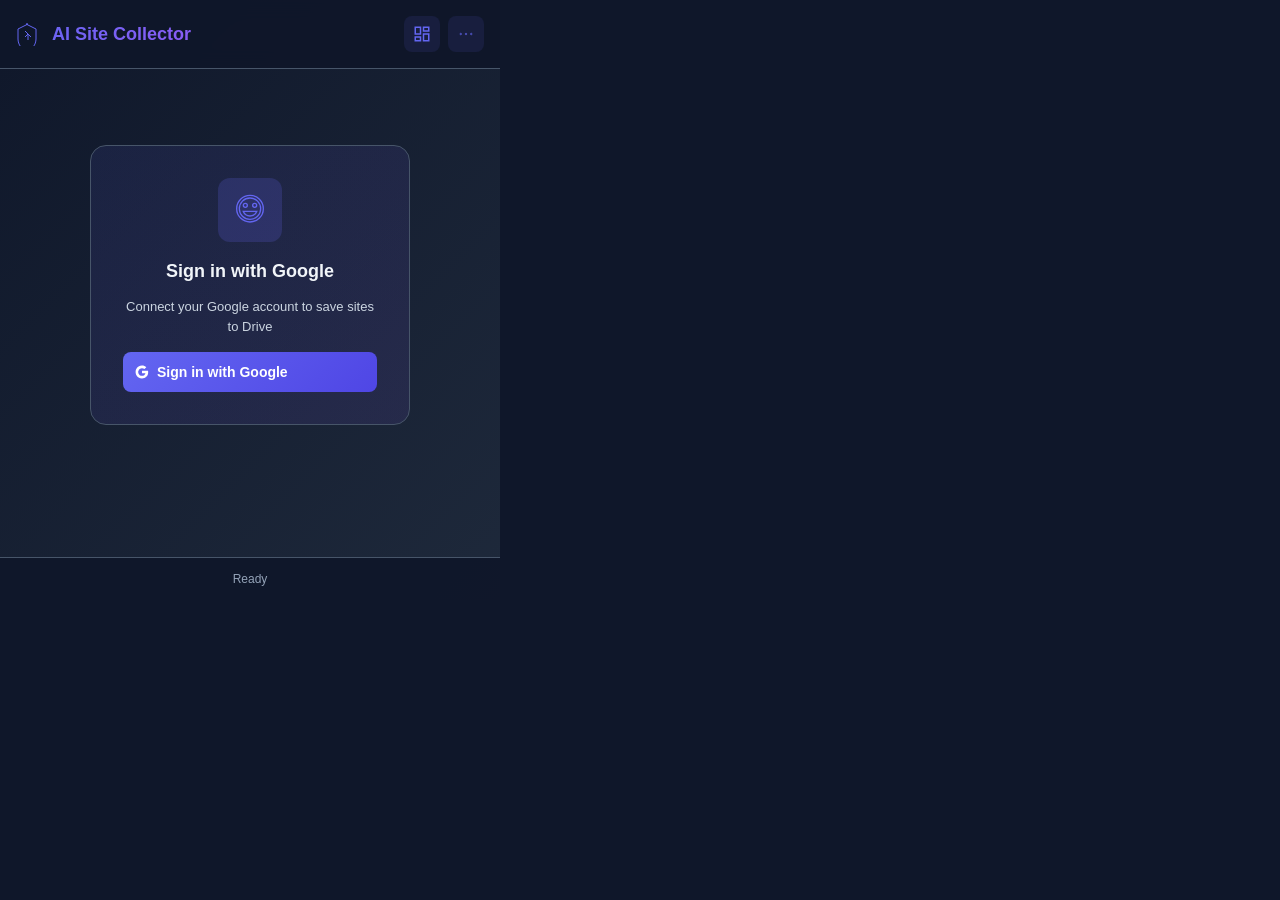
==== popup/index.html @ fe2fd327 "Fix: Hidden sync status badge when signed out, and added dynamic rotating cycle sync buttons next to" ====
<!DOCTYPE html>
<html lang="en">
<head>
    <meta charset="UTF-8">
    <meta name="viewport" content="width=device-width, initial-scale=1.0">
    <title>AI Site Collector</title>
    <link rel="stylesheet" href="styles.css">
</head>
<body>
    <div class="container">
        <!-- Header -->
        <header class="header">
            <div class="header-content">
                <h1 class="title">
                    <svg class="icon-logo" viewBox="0 0 24 24" fill="none" stroke="currentColor">
                        <path d="M12 2L2 7v10c0 5.55 3.84 10.74 9 12 5.16-1.26 9-6.45 9-12V7l-10-5z"></path>
                        <path d="M12 12l-3-3m0 6l3-3m0 0l3 3m-3-3v6"></path>
                    </svg>
                    AI Site Collector
                </h1>
                <div class="header-actions">
                    <button id="dashboardBtn" class="icon-btn" title="Open Dashboard">
                        <svg viewBox="0 0 24 24" fill="none" stroke="currentColor" stroke-width="2">
                            <rect x="3" y="3" width="7" height="9"></rect>
                            <rect x="14" y="3" width="7" height="5"></rect>
                            <rect x="14" y="12" width="7" height="9"></rect>
                            <rect x="3" y="16" width="7" height="5"></rect>
                        </svg>
                    </button>
                    <button id="settingsBtn" class="icon-btn" title="Settings">
                        <svg viewBox="0 0 24 24" fill="none" stroke="currentColor">
                            <circle cx="12" cy="12" r="1"></circle>
                            <circle cx="19" cy="12" r="1"></circle>
                            <circle cx="5" cy="12" r="1"></circle>
                        </svg>
                    </button>
                </div>
            </div>
        </header>

        <!-- Main Content -->
        <main class="content">
            <!-- Sites Tab -->
            <div class="tab-content active" id="sites-tab">
                <div class="auth-section" id="authSection">
                    <div class="auth-card">
                        <div class="auth-icon">
                            <svg viewBox="0 0 24 24" fill="none" stroke="currentColor">
                                <path d="M12 1C6.48 1 2 5.48 2 11s4.48 10 10 10 10-4.48 10-10S17.52 1 12 1zm0 18c-4.42 0-8-3.58-8-8s3.58-8 8-8 8 3.58 8 8-3.58 8-8 8zm3.5-9c.83 0 1.5-.67 1.5-1.5S16.33 7 15.5 7 14 7.67 14 8.5s.67 1.5 1.5 1.5zm-7 0c.83 0 1.5-.67 1.5-1.5S9.33 7 8.5 7 7 7.67 7 8.5 7.67 10 8.5 10zm3.5 6.5c2.33 0 4.31-1.46 5.11-3.5H6.89c.8 2.04 2.78 3.5 5.11 3.5z"></path>
                            </svg>
                        </div>
                        <h2>Sign in with Google</h2>
                        <p>Connect your Google account to save sites to Drive</p>
                        <button id="authBtn" class="btn btn-primary">
                            <svg viewBox="0 0 24 24" fill="currentColor">
                                <path d="M22.56 12.25c0-.78-.07-1.53-.2-2.25H12v4.26h5.92c-.26 1.37-1.04 2.53-2.21 3.31v2.77h3.57c2.08-1.92 3.28-4.74 3.28-8.09z"></path>
                                <path d="M12 23c2.97 0 5.46-.98 7.28-2.66l-3.57-2.77c-.98.66-2.23 1.06-3.71 1.06-2.86 0-5.29-1.93-6.16-4.53H2.18v2.84C3.99 20.53 7.7 23 12 23z"></path>
                                <path d="M5.84 14.09c-.22-.66-.35-1.36-.35-2.09s.13-1.43.35-2.09V7.07H2.18C1.43 8.55 1 10.22 1 12s.43 3.45 1.18 4.93l2.85-2.22.81-.62z"></path>
                                <path d="M12 5.38c1.62 0 3.06.56 4.21 1.64l3.15-3.15C17.45 2.09 14.97 1 12 1 7.7 1 3.99 3.47 2.18 7.07l3.66 2.84c.87-2.6 3.3-4.53 6.16-4.53z"></path>
                            </svg>
                            Sign in with Google
                        </button>
                    </div>
                </div>

                <div class="sites-section" id="sitesSection" style="display: none;">
                    <!-- Document Selector -->
                    <div class="document-selector">
                        <div class="selector-header">
                            <h3>Google Drive Document</h3>
                            <button id="selectDocBtn" class="btn btn-secondary btn-sm">
                                <svg viewBox="0 0 24 24" fill="none" stroke="currentColor">
                                    <path d="M9 12l2 2 4-4"></path>
                                    <circle cx="12" cy="12" r="10"></circle>
                                </svg>
                                Select Document
                            </button>
                        </div>
                        <div id="selectedDoc" class="selected-doc">
                            <p id="docNameDisplay">No document selected</p>
                        </div>
                    </div>

                    <div class="sites-header">
                        <h2>Collected Sites</h2>
                        <div class="header-actions">
                            <button id="syncBtn" class="btn btn-secondary btn-sm">
                                <svg viewBox="0 0 24 24" fill="none" stroke="currentColor">
                                    <path d="M23 4v6h-6M1 20v-6h6"></path>
                                    <path d="M3.51 9a9 9 0 0114.85-3.36M20.49 15a9 9 0 01-14.85 3.36"></path>
                                </svg>
                                Sync to Drive
                            </button>
                            <button id="clearBtn" class="btn btn-danger btn-sm">
                                <svg viewBox="0 0 24 24" fill="none" stroke="currentColor">
                                    <path d="M3 6h18M8 6V4a2 2 0 012-2h4a2 2 0 012 2v2m3 0v14a2 2 0 01-2 2H7a2 2 0 01-2-2V6h12zM10 11v6M14 11v6"></path>
                                </svg>
                                Clear
                            </button>
                        </div>
                    </div>

                    <div class="filter-bar">
                        <button class="filter-btn active" data-filter="all">All</button>
                        <button class="filter-btn" data-filter="ai">AI Sites</button>
                        <button class="filter-btn" data-filter="useful">Useful Sites</button>
                    </div>

                    <div id="sitesList" class="sites-list">
                        <!-- Sites will be dynamically loaded here -->
                    </div>

                    <div id="emptyState" class="empty-state">
                        <svg viewBox="0 0 24 24" fill="none" stroke="currentColor">
                            <path d="M12 2C6.48 2 2 6.48 2 12s4.48 10 10 10 10-4.48 10-10S17.52 2 12 2zm0 18c-4.42 0-8-3.58-8-8s3.58-8 8-8 8 3.58 8 8-3.58 8-8 8zm3.5-9c.83 0 1.5-.67 1.5-1.5S16.33 7 15.5 7 14 7.67 14 8.5s.67 1.5 1.5 1.5zm-7 0c.83 0 1.5-.67 1.5-1.5S9.33 7 8.5 7 7 7.67 7 8.5 7.67 10 8.5 10z"></path>
                        </svg>
                        <p>No sites collected yet</p>
                        <span>Start browsing to collect AI and useful websites</span>
                    </div>
                </div>
            </div>
        </main>

        <!-- Footer -->
        <footer class="footer">
            <p id="syncStatus">Ready</p>
        </footer>
    </div>

    <!-- Settings Modal -->
    <div id="settingsModal" class="modal">
        <div class="modal-content">
            <div class="modal-header">
                <h2>Settings</h2>
                <button class="close-btn">&times;</button>
            </div>
            <div class="modal-body">
                <div class="setting-group">
                    <div class="toggle-label">
                        <strong>Auto-sync to Drive</strong>
                    </div>
                    <label class="toggle-switch">
                        <input type="checkbox" id="autoSync" checked>
                        <span class="slider"></span>
                    </label>
                </div>
                <div class="setting-group">
                    <div class="toggle-label">
                        <strong>Show notifications</strong>
                    </div>
                    <label class="toggle-switch">
                        <input type="checkbox" id="notifications" checked>
                        <span class="slider"></span>
                    </label>
                </div>
                <div class="setting-group">
                    <div class="toggle-label">
                        <strong>Dark mode</strong>
                    </div>
                    <label class="toggle-switch">
                        <input type="checkbox" id="darkMode">
                        <span class="slider"></span>
                    </label>
                </div>
                
                <hr class="settings-divider">
                
                <div class="keywords-management">
                    <h3>Custom Site Finding Keywords</h3>
                    <p class="settings-help">Add keywords to detect custom sites as AI or Useful</p>
                    <div class="keyword-inputs">
                        <input type="text" id="newKeyword" placeholder="Enter keyword..." class="keyword-input">
                        <select id="keywordType" class="keyword-select">
                            <option value="ai">AI Site</option>
                            <option value="useful">Useful Site</option>
                        </select>
                        <button id="addKeywordBtn" class="btn btn-secondary btn-sm">Add</button>
                    </div>
                    <div class="keywords-list-container">
                        <div class="keywords-subheader">Custom AI Keywords:</div>
                        <div id="aiKeywordsTags" class="keywords-tags">
                            <!-- Tags injected dynamically -->
                        </div>
                        <div class="keywords-subheader">Custom Useful Keywords:</div>
                        <div id="usefulKeywordsTags" class="keywords-tags">
                            <!-- Tags injected dynamically -->
                        </div>
                    </div>
                </div>

                <hr class="settings-divider">

                <div id="popupProfileSection" style="margin-top: var(--spacing-md);">
                    <!-- Signed Out State -->
                    <div id="popupSignedOut" class="profile-card signed-out">
                        <button id="popupSignInBtn" class="btn btn-secondary btn-sm" style="width: 100%; justify-content: center; height: 38px;">
                            <svg viewBox="0 0 24 24" fill="currentColor" style="width:14px;height:14px;">
                                <path d="M22.56 12.25c0-.78-.07-1.53-.2-2.25H12v4.26h5.92c-.26 1.37-1.04 2.53-2.21 3.31v2.77h3.57c2.08-1.92 3.28-4.74 3.28-8.09z"></path>
                                <path d="M12 23c2.97 0 5.46-.98 7.28-2.66l-3.57-2.77c-.98.66-2.23 1.06-3.71 1.06-2.86 0-5.29-1.93-6.16-4.53H2.18v2.84C3.99 20.53 7.7 23 12 23z"></path>
                                <path d="M5.84 14.09c-.22-.66-.35-1.36-.35-2.09s.13-1.43.35-2.09V7.07H2.18C1.43 8.55 1 10.22 1 12s.43 3.45 1.18 4.93l2.85-2.22.81-.62z"></path>
                                <path d="M12 5.38c1.62 0 3.06.56 4.21 1.64l3.15-3.15C17.45 2.09 14.97 1 12 1 7.7 1 3.99 3.47 2.18 7.07l3.66 2.84c.87-2.6 3.3-4.53 6.16-4.53z"></path>
                            </svg>
                            Sign in with Google
                        </button>
                    </div>
                    <!-- Signed In State -->
                    <div id="popupSignedIn" class="profile-card" style="display: none;">
                        <div class="profile-avatar" id="popupProfileAvatar">G</div>
                        <div class="profile-meta">
                            <span id="popupUserEmailDisplay" class="profile-name">Not signed in</span>
                            <div class="profile-actions">
                                <button id="popupLogoutBtn" class="logout-link">Sign Out</button>
                                <button id="popupSyncBtn" class="sync-icon-btn" title="Sync Collection to Drive">
                                    <svg class="sync-cycle-icon" viewBox="0 0 24 24" fill="none" stroke="currentColor" stroke-width="2.5" stroke-linecap="round" stroke-linejoin="round">
                                        <path d="M23 4v6h-6"></path>
                                        <path d="M1 20v-6h6"></path>
                                        <path d="M3.51 9a9 9 0 0 1 14.85-3.36L23 10M1 14l4.64 4.36A9 9 0 0 0 20.49 15"></path>
                                    </svg>
                                </button>
                            </div>
                        </div>
                    </div>
                </div>
            </div>
        </div>
    </div>

    <!-- Document Selector Modal -->
    <div id="docSelectorModal" class="modal">
        <div class="modal-content">
            <div class="modal-header">
                <h2>Select Google Drive Document</h2>
                <button class="close-btn">&times;</button>
            </div>
            <div class="modal-body">
                <div class="doc-search">
                    <input type="text" id="docSearch" placeholder="Search documents..." class="search-input">
                </div>
                <div id="docList" class="doc-list">
                    <p class="loading">Loading documents...</p>
                </div>
            </div>
        </div>
    </div>

    <script src="popup.js"></script>
</body>
</html>
---- popup/styles.css ----
/* Premium AI Site Collector - Popup Styles */

* {
    margin: 0;
    padding: 0;
    box-sizing: border-box;
}

:root {
    /* Color Palette - Premium Dark */
    --primary: #6366f1;
    --primary-dark: #4f46e5;
    --primary-light: #818cf8;
    
    --secondary: #8b5cf6;
    --accent: #ec4899;
    
    --bg-primary: #0f172a;
    --bg-secondary: #1e293b;
    --bg-tertiary: #334155;
    
    --text-primary: #f1f5f9;
    --text-secondary: #cbd5e1;
    --text-tertiary: #94a3b8;
    
    --border-color: #475569;
    --success: #10b981;
    --danger: #ef4444;
    --warning: #f59e0b;
    
    /* Spacing */
    --spacing-xs: 4px;
    --spacing-sm: 8px;
    --spacing-md: 12px;
    --spacing-lg: 16px;
    --spacing-xl: 24px;
    --spacing-2xl: 32px;
    
    /* Radius */
    --radius-sm: 4px;
    --radius-md: 8px;
    --radius-lg: 12px;
    --radius-xl: 16px;
    
    /* Shadows */
    --shadow-sm: 0 1px 2px rgba(0, 0, 0, 0.05);
    --shadow-md: 0 4px 6px rgba(0, 0, 0, 0.1);
    --shadow-lg: 0 10px 15px rgba(0, 0, 0, 0.2);
    --shadow-xl: 0 20px 25px rgba(0, 0, 0, 0.3);
    
    /* Transitions */
    --transition-fast: 150ms cubic-bezier(0.4, 0, 0.2, 1);
    --transition-base: 250ms cubic-bezier(0.4, 0, 0.2, 1);
    --transition-slow: 350ms cubic-bezier(0.4, 0, 0.2, 1);
}

html {
    font-size: 14px;
    width: 500px;
    height: 600px;
}

body {
    width: 500px;
    height: 600px;
    background: var(--bg-primary);
    color: var(--text-primary);
    font-family: -apple-system, BlinkMacSystemFont, 'Segoe UI', 'Roboto', 'Oxygen', 'Ubuntu', 'Cantarell', sans-serif;
    font-weight: 400;
    line-height: 1.5;
    overflow: hidden;
}

/* Container */
.container {
    display: flex;
    flex-direction: column;
    width: 100%;
    height: 100%;
    background: linear-gradient(135deg, var(--bg-primary) 0%, var(--bg-secondary) 100%);
}

/* Header */
.header {
    padding: var(--spacing-lg);
    border-bottom: 1px solid var(--border-color);
    background: rgba(15, 23, 42, 0.95);
    backdrop-filter: blur(10px);
}

.header-content {
    display: flex;
    align-items: center;
    justify-content: space-between;
}

.title {
    display: flex;
    align-items: center;
    gap: var(--spacing-md);
    font-size: 18px;
    font-weight: 700;
    background: linear-gradient(135deg, var(--primary) 0%, var(--secondary) 100%);
    -webkit-background-clip: text;
    -webkit-text-fill-color: transparent;
    background-clip: text;
}

.icon-logo {
    width: 24px;
    height: 24px;
    stroke: var(--primary);
    flex-shrink: 0;
}

.header-actions {
    display: flex;
    gap: var(--spacing-sm);
}

.icon-btn {
    width: 36px;
    height: 36px;
    border: none;
    background: rgba(99, 102, 241, 0.1);
    border-radius: var(--radius-md);
    color: var(--primary);
    cursor: pointer;
    display: flex;
    align-items: center;
    justify-content: center;
    transition: all var(--transition-fast);
}

.icon-btn:hover {
    background: rgba(99, 102, 241, 0.2);
    transform: scale(1.05);
}

.icon-btn svg {
    width: 18px;
    height: 18px;
}

/* Tabs Navigation */
.tabs {
    display: flex;
    border-bottom: 1px solid var(--border-color);
    background: rgba(15, 23, 42, 0.5);
    padding: 0 var(--spacing-lg);
    gap: var(--spacing-lg);
}

.tab-btn {
    flex: 1;
    padding: var(--spacing-md) 0;
    border: none;
    background: none;
    color: var(--text-secondary);
    font-size: 14px;
    font-weight: 500;
    cursor: pointer;
    display: flex;
    align-items: center;
    justify-content: center;
    gap: var(--spacing-sm);
    border-bottom: 2px solid transparent;
    transition: all var(--transition-fast);
    position: relative;
}

.tab-btn svg {
    width: 16px;
    height: 16px;
}

.tab-btn:hover {
    color: var(--text-primary);
}

.tab-btn.active {
    color: var(--primary);
    border-bottom-color: var(--primary);
}

/* Content Area */
.content {
    flex: 1;
    overflow-y: auto;
    padding: var(--spacing-lg);
}

.tab-content {
    display: none;
    animation: fadeIn var(--transition-fast);
}

.tab-content.active {
    display: block;
}

@keyframes fadeIn {
    from {
        opacity: 0;
        transform: translateY(4px);
    }
    to {
        opacity: 1;
        transform: translateY(0);
    }
}

/* Auth Section */
.auth-section {
    display: flex;
    align-items: center;
    justify-content: center;
    min-height: 400px;
}

.auth-card {
    text-align: center;
    padding: var(--spacing-2xl);
    background: linear-gradient(135deg, rgba(99, 102, 241, 0.1) 0%, rgba(139, 92, 246, 0.1) 100%);
    border: 1px solid var(--border-color);
    border-radius: var(--radius-xl);
    max-width: 320px;
}

.auth-icon {
    width: 64px;
    height: 64px;
    margin: 0 auto var(--spacing-lg);
    background: rgba(99, 102, 241, 0.2);
    border-radius: var(--radius-lg);
    display: flex;
    align-items: center;
    justify-content: center;
    color: var(--primary);
}

.auth-icon svg {
    width: 32px;
    height: 32px;
}

.auth-card h2 {
    font-size: 18px;
    margin-bottom: var(--spacing-md);
    color: var(--text-primary);
}

.auth-card p {
    color: var(--text-secondary);
    margin-bottom: var(--spacing-lg);
    font-size: 13px;
}

/* Sites Section */
.sites-section {
    display: flex;
    flex-direction: column;
    gap: var(--spacing-lg);
}

.sites-header {
    display: flex;
    align-items: center;
    justify-content: space-between;
}

.sites-header h2 {
    font-size: 16px;
    font-weight: 600;
}

.header-actions {
    display: flex;
    gap: var(--spacing-sm);
}

/* Buttons */
.btn {
    padding: var(--spacing-sm) var(--spacing-md);
    border: none;
    border-radius: var(--radius-md);
    font-size: 13px;
    font-weight: 500;
    cursor: pointer;
    display: inline-flex;
    align-items: center;
    gap: var(--spacing-sm);
    transition: all var(--transition-fast);
    white-space: nowrap;
}

.btn svg {
    width: 14px;
    height: 14px;
}

.btn-primary {
    background: linear-gradient(135deg, var(--primary) 0%, var(--primary-dark) 100%);
    color: white;
    width: 100%;
    padding: var(--spacing-md);
    font-size: 14px;
    font-weight: 600;
}

.btn-primary:hover {
    transform: translateY(-2px);
    box-shadow: 0 8px 16px rgba(99, 102, 241, 0.3);
}

.btn-primary:active {
    transform: translateY(0);
}

.btn-secondary {
    background: rgba(99, 102, 241, 0.1);
    color: var(--primary);
    border: 1px solid var(--primary);
}

.btn-secondary:hover {
    background: rgba(99, 102, 241, 0.2);
}

.btn-danger {
    background: rgba(239, 68, 68, 0.1);
    color: var(--danger);
    border: 1px solid var(--danger);
}

.btn-danger:hover {
    background: rgba(239, 68, 68, 0.2);
}

.btn-sm {
    padding: var(--spacing-xs) var(--spacing-sm);
    font-size: 12px;
}

/* Filter Bar */
.filter-bar {
    display: flex;
    gap: var(--spacing-sm);
    border-bottom: 1px solid var(--border-color);
    padding-bottom: var(--spacing-md);
}

.filter-btn {
    padding: var(--spacing-xs) var(--spacing-md);
    border: 1px solid var(--border-color);
    background: transparent;
    color: var(--text-secondary);
    border-radius: var(--radius-md);
    cursor: pointer;
    font-size: 12px;
    font-weight: 500;
    transition: all var(--transition-fast);
}

.filter-btn:hover {
    border-color: var(--primary);
    color: var(--primary);
}

.filter-btn.active {
    background: var(--primary);
    border-color: var(--primary);
    color: white;
}

/* Sites List */
.sites-list {
    display: flex;
    flex-direction: column;
    gap: var(--spacing-md);
    max-height: 300px;
    overflow-y: auto;
}

.site-item {
    padding: var(--spacing-md);
    background: rgba(99, 102, 241, 0.05);
    border: 1px solid var(--border-color);
    border-radius: var(--radius-lg);
    transition: all var(--transition-fast);
    cursor: pointer;
}

.site-item:hover {
    background: rgba(99, 102, 241, 0.1);
    border-color: var(--primary);
    transform: translateX(4px);
}

.site-header {
    display: flex;
    align-items: flex-start;
    justify-content: space-between;
    margin-bottom: var(--spacing-sm);
}

.site-title {
    font-weight: 600;
    font-size: 13px;
    color: var(--text-primary);
    flex: 1;
    word-break: break-word;
}

.site-badge {
    display: inline-flex;
    align-items: center;
    gap: var(--spacing-xs);
    padding: 2px 8px;
    background: rgba(99, 102, 241, 0.2);
    color: var(--primary);
    border-radius: var(--radius-sm);
    font-size: 11px;
    font-weight: 600;
    margin-left: var(--spacing-sm);
    flex-shrink: 0;
}

.site-badge.ai {
    background: rgba(99, 102, 241, 0.2);
    color: var(--primary);
}

.site-badge.useful {
    background: rgba(139, 92, 246, 0.2);
    color: var(--secondary);
}

.site-description {
    font-size: 12px;
    color: var(--text-secondary);
    margin-bottom: var(--spacing-sm);
    line-height: 1.4;
    display: -webkit-box;
    -webkit-line-clamp: 2;
    -webkit-box-orient: vertical;
    overflow: hidden;
}

.site-url {
    font-size: 11px;
    color: var(--text-tertiary);
    word-break: break-all;
    margin-bottom: var(--spacing-sm);
}

.site-footer {
    display: flex;
    align-items: center;
    justify-content: space-between;
    font-size: 11px;
    color: var(--text-tertiary);
}

.confidence {
    display: inline-flex;
    align-items: center;
    gap: 4px;
}

.confidence-bar {
    width: 40px;
    height: 4px;
    background: var(--bg-tertiary);
    border-radius: 2px;
    overflow: hidden;
}

.confidence-fill {
    height: 100%;
    background: linear-gradient(90deg, var(--primary) 0%, var(--secondary) 100%);
    border-radius: 2px;
}

/* Empty State */
.empty-state {
    display: flex;
    flex-direction: column;
    align-items: center;
    justify-content: center;
    padding: var(--spacing-2xl);
    color: var(--text-tertiary);
    text-align: center;
    min-height: 250px;
}

.empty-state svg {
    width: 48px;
    height: 48px;
    margin-bottom: var(--spacing-lg);
    opacity: 0.5;
}

.empty-state p {
    font-weight: 500;
    margin-bottom: var(--spacing-sm);
    color: var(--text-secondary);
}

.empty-state span {
    font-size: 12px;
}

/* Document Selector */
.document-selector {
    padding: var(--spacing-lg);
    background: rgba(99, 102, 241, 0.05);
    border: 1px solid var(--border-color);
    border-radius: var(--radius-lg);
    margin-bottom: var(--spacing-lg);
}

.selector-header {
    display: flex;
    align-items: center;
    justify-content: space-between;
    margin-bottom: var(--spacing-md);
}

.selector-header h3 {
    font-size: 14px;
    font-weight: 600;
    margin: 0;
}

.selected-doc {
    padding: var(--spacing-md);
    background: rgba(99, 102, 241, 0.1);
    border: 1px solid var(--primary);
    border-radius: var(--radius-md);
}

.selected-doc p {
    margin: 0;
    font-size: 13px;
    color: var(--text-secondary);
}

/* Document List */
.doc-list {
    max-height: 300px;
    overflow-y: auto;
    border: 1px solid var(--border-color);
    border-radius: var(--radius-md);
    background: rgba(15, 23, 42, 0.5);
}

.doc-item {
    padding: var(--spacing-md);
    border-bottom: 1px solid var(--border-color);
    display: flex;
    align-items: center;
    justify-content: space-between;
    transition: all var(--transition-fast);
}

.doc-item:hover {
    background: rgba(99, 102, 241, 0.1);
}

.doc-item:last-child {
    border-bottom: none;
}

.doc-info {
    flex: 1;
}

.doc-name {
    font-size: 13px;
    font-weight: 500;
    color: var(--text-primary);
    margin-bottom: 4px;
}

.doc-type {
    font-size: 11px;
    color: var(--text-tertiary);
}

.select-doc-btn {
    padding: 6px 12px;
    background: var(--primary);
    color: white;
    border: none;
    border-radius: var(--radius-sm);
    font-size: 12px;
    font-weight: 500;
    cursor: pointer;
    transition: all var(--transition-fast);
    white-space: nowrap;
    margin-left: var(--spacing-md);
}

.select-doc-btn:hover {
    background: var(--primary-dark);
    transform: translateY(-1px);
}

.doc-search {
    padding: var(--spacing-md);
    border-bottom: 1px solid var(--border-color);
}

.search-input {
    width: 100%;
    padding: var(--spacing-md);
    background: rgba(15, 23, 42, 0.5);
    border: 1px solid var(--border-color);
    border-radius: var(--radius-md);
    color: var(--text-primary);
    font-size: 13px;
}

.search-input::placeholder {
    color: var(--text-tertiary);
}

.search-input:focus {
    outline: none;
    border-color: var(--primary);
    box-shadow: 0 0 0 2px rgba(99, 102, 241, 0.2);
}

.loading, .empty, .error {
    padding: var(--spacing-lg);
    text-align: center;
    font-size: 13px;
    color: var(--text-secondary);
}

.error {
    color: var(--danger);
}

/* Site Features */
.site-features {
    margin-top: var(--spacing-sm);
    font-size: 11px;
    color: var(--text-secondary);
}

.feature-tag {
    display: inline-block;
    padding: 2px 6px;
    background: rgba(99, 102, 241, 0.2);
    color: var(--primary);
    border-radius: var(--radius-sm);
    margin-right: 4px;
    margin-top: 4px;
}


/* Modal */
.modal {
    display: none;
    position: fixed;
    top: 0;
    left: 0;
    right: 0;
    bottom: 0;
    background: rgba(0, 0, 0, 0.7);
    backdrop-filter: blur(4px);
    z-index: 1000;
    animation: fadeIn var(--transition-fast);
}

.modal.active {
    display: flex;
    align-items: center;
    justify-content: center;
}

.modal-content {
    background: var(--bg-secondary);
    border: 1px solid var(--border-color);
    border-radius: var(--radius-xl);
    width: 90%;
    max-width: 400px;
    animation: slideUp var(--transition-base);
}

@keyframes slideUp {
    from {
        transform: translateY(20px);
        opacity: 0;
    }
    to {
        transform: translateY(0);
        opacity: 1;
    }
}

.modal-header {
    display: flex;
    align-items: center;
    justify-content: space-between;
    padding: var(--spacing-lg);
    border-bottom: 1px solid var(--border-color);
}

.modal-header h2 {
    font-size: 16px;
    font-weight: 600;
}

.close-btn {
    width: 32px;
    height: 32px;
    border: none;
    background: none;
    color: var(--text-secondary);
    font-size: 24px;
    cursor: pointer;
    display: flex;
    align-items: center;
    justify-content: center;
    transition: color var(--transition-fast);
}

.close-btn:hover {
    color: var(--text-primary);
}

.modal-body {
    padding: var(--spacing-lg);
    display: flex;
    flex-direction: column;
    gap: var(--spacing-lg);
}

.setting-group {
    display: flex;
    align-items: center;
    justify-content: space-between;
    padding: var(--spacing-sm) 0;
    border-bottom: 1px solid rgba(255, 255, 255, 0.03);
}

.setting-group:last-of-type {
    border-bottom: none;
}

.setting-group label {
    cursor: pointer;
}

/* Switch Input Styling */
.toggle-switch {
    position: relative;
    display: inline-block;
    width: 38px;
    height: 22px;
    flex-shrink: 0;
}

.toggle-switch input {
    opacity: 0;
    width: 0;
    height: 0;
}

.slider {
    position: absolute;
    cursor: pointer;
    top: 0;
    left: 0;
    right: 0;
    bottom: 0;
    background-color: var(--bg-tertiary);
    transition: .4s;
    border-radius: 34px;
    border: 1px solid var(--border-color);
}

.slider:before {
    position: absolute;
    content: "";
    height: 14px;
    width: 14px;
    left: 3px;
    bottom: 3px;
    background-color: var(--text-secondary);
    transition: .4s;
    border-radius: 50%;
}

input:checked + .slider {
    background-color: var(--primary);
    border-color: var(--primary);
}

input:checked + .slider:before {
    transform: translateX(16px);
    background-color: white;
}

.toggle-label {
    display: flex;
    flex-direction: column;
    gap: 2px;
}

.toggle-label strong {
    font-size: 13px;
    color: var(--text-primary);
}

/* Footer */
.footer {
    padding: var(--spacing-md) var(--spacing-lg);
    border-top: 1px solid var(--border-color);
    background: rgba(15, 23, 42, 0.95);
    font-size: 12px;
    color: var(--text-tertiary);
    text-align: center;
}

/* Scrollbar Styling */
::-webkit-scrollbar {
    width: 6px;
}

::-webkit-scrollbar-track {
    background: transparent;
}

::-webkit-scrollbar-thumb {
    background: var(--border-color);
    border-radius: 3px;
}

::-webkit-scrollbar-thumb:hover {
    background: var(--primary);
}

/* Modal Enhancements */
.modal.active {
    display: flex;
}

.modal-content {
    max-height: 80vh;
    overflow-y: auto;
}

.modal-body {
    max-height: 60vh;
    overflow-y: auto;
}

/* Responsive */
@media (max-width: 600px) {
    body {
        width: 100%;
        min-height: 100vh;
    }


    .header-actions {
        flex-direction: column;
    }

    .doc-item {
        flex-direction: column;
        align-items: flex-start;
    }

    .select-doc-btn {
        margin-left: 0;
        margin-top: var(--spacing-sm);
        width: 100%;
    }

    .selector-header {
        flex-direction: column;
        align-items: flex-start;
        gap: var(--spacing-md);
    }

    .selector-header button {
        width: 100%;
    }
}

/* Settings Divider */
.settings-divider {
    border: none;
    border-top: 1px solid var(--border-color);
    margin: var(--spacing-md) 0;
}

/* Custom Keywords Styling */
.keywords-management {
    display: flex;
    flex-direction: column;
    gap: var(--spacing-sm);
    text-align: left;
}

.keywords-management h3 {
    font-size: 14px;
    font-weight: 600;
    color: var(--text-primary);
    margin-bottom: 2px;
}

.settings-help {
    font-size: 11px;
    color: var(--text-tertiary);
    margin-bottom: var(--spacing-sm);
}

.keyword-inputs {
    display: flex;
    gap: var(--spacing-sm);
    align-items: center;
}

.keyword-input {
    flex: 2;
    padding: var(--spacing-sm);
    background: rgba(15, 23, 42, 0.5);
    border: 1px solid var(--border-color);
    border-radius: var(--radius-md);
    color: var(--text-primary);
    font-size: 12px;
}

.keyword-input:focus {
    outline: none;
    border-color: var(--primary);
}

.keyword-select {
    flex: 1.2;
    padding: var(--spacing-sm);
    background: rgba(15, 23, 42, 0.5);
    border: 1px solid var(--border-color);
    border-radius: var(--radius-md);
    color: var(--text-secondary);
    font-size: 12px;
    cursor: pointer;
}

.keyword-select:focus {
    outline: none;
    border-color: var(--primary);
}

.keywords-list-container {
    margin-top: var(--spacing-md);
    display: flex;
    flex-direction: column;
    gap: var(--spacing-xs);
    background: rgba(15, 23, 42, 0.2);
    padding: var(--spacing-md);
    border-radius: var(--radius-lg);
    border: 1px solid rgba(255, 255, 255, 0.05);
}

.keywords-subheader {
    font-size: 11px;
    font-weight: 600;
    color: var(--text-secondary);
    margin-top: 4px;
    margin-bottom: 2px;
}

.keywords-tags {
    display: flex;
    flex-wrap: wrap;
    gap: 4px;
    min-height: 24px;
    padding: 2px 0;
}

.keyword-tag-item {
    display: inline-flex;
    align-items: center;
    gap: 4px;
    padding: 2px var(--spacing-sm);
    background: rgba(99, 102, 241, 0.15);
    border: 1px solid rgba(99, 102, 241, 0.3);
    color: var(--primary-light);
    border-radius: var(--radius-sm);
    font-size: 11px;
    font-weight: 500;
}

.keyword-tag-item.useful-tag {
    background: rgba(139, 92, 246, 0.15);
    border: 1px solid rgba(139, 92, 246, 0.3);
    color: #a78bfa;
}

.delete-tag-btn {
    border: none;
    background: none;
    color: var(--text-tertiary);
    font-weight: bold;
    cursor: pointer;
    font-size: 12px;
    padding: 0 2px;
    display: inline-flex;
    align-items: center;
    justify-content: center;
    transition: color var(--transition-fast);
}

.delete-tag-btn:hover {
    color: var(--danger);
}

/* Light Mode Theme overrides */
body.light-theme {
    --bg-primary: #f8fafc;
    --bg-secondary: #ffffff;
    --bg-tertiary: #f1f5f9;
    --text-primary: #0f172a;
    --text-secondary: #334155;
    --text-tertiary: #64748b;
    --border-color: #cbd5e1;
}

body.light-theme .container {
    background: linear-gradient(135deg, #f8fafc 0%, #e2e8f0 100%);
}

body.light-theme .header {
    background: rgba(255, 255, 255, 0.95);
}

body.light-theme .selected-doc {
    background: rgba(99, 102, 241, 0.05);
}

body.light-theme .keyword-input,
body.light-theme .keyword-select,
body.light-theme .doc-list,
body.light-theme .search-input {
    background: #ffffff;
    color: #0f172a;
}

/* Premium Profile Card Settings Modal */
.profile-card {
    display: flex;
    align-items: center;
    gap: var(--spacing-sm);
    padding: var(--spacing-sm) var(--spacing-md);
    background: rgba(255, 255, 255, 0.02);
    border: 1px solid var(--border-color);
    border-radius: var(--radius-md);
    transition: all var(--transition-fast);
}

.profile-card.signed-out {
    padding: 0;
    background: none;
    border: none;
}

.profile-avatar {
    width: 32px;
    height: 32px;
    border-radius: 50%;
    background: linear-gradient(135deg, var(--primary) 0%, var(--secondary) 100%);
    display: flex;
    align-items: center;
    justify-content: center;
    font-weight: 600;
    color: white;
    font-size: 14px;
    box-shadow: 0 2px 8px rgba(99, 102, 241, 0.3);
}

.profile-meta {
    display: flex;
    flex-direction: column;
    gap: 2px;
    min-width: 0;
    flex: 1;
}

.profile-name {
    font-size: 12px;
    color: var(--text-secondary);
    font-weight: 500;
    white-space: nowrap;
    overflow: hidden;
    text-overflow: ellipsis;
    display: block;
}

.logout-link {
    background: none;
    border: none;
    color: var(--danger);
    font-size: 11px;
    cursor: pointer;
    text-align: left;
    font-weight: 600;
    width: max-content;
    padding: 0;
    margin-top: 1px;
}

.logout-link:hover {
    text-decoration: underline;
}

body.light-theme .profile-card {
    background: rgba(0, 0, 0, 0.02);
}

/* Dynamic Profile Actions & Sync Cycle Button */
.profile-actions {
    display: flex;
    align-items: center;
    justify-content: space-between;
    gap: var(--spacing-sm);
    margin-top: 4px;
}

.sync-icon-btn {
    background: none;
    border: none;
    color: var(--text-tertiary);
    cursor: pointer;
    display: flex;
    align-items: center;
    justify-content: center;
    padding: 2px;
    border-radius: var(--radius-sm);
    transition: all var(--transition-fast);
}

.sync-icon-btn:hover {
    color: var(--primary-light);
    background: rgba(99, 102, 241, 0.1);
}

.sync-cycle-icon {
    width: 14px;
    height: 14px;
    transition: transform var(--transition-fast);
}

.sync-cycle-icon.rotating {
    animation: spin 1s linear infinite;
    color: var(--warning);
}

@keyframes spin {
    from { transform: rotate(0deg); }
    to { transform: rotate(360deg); }
}
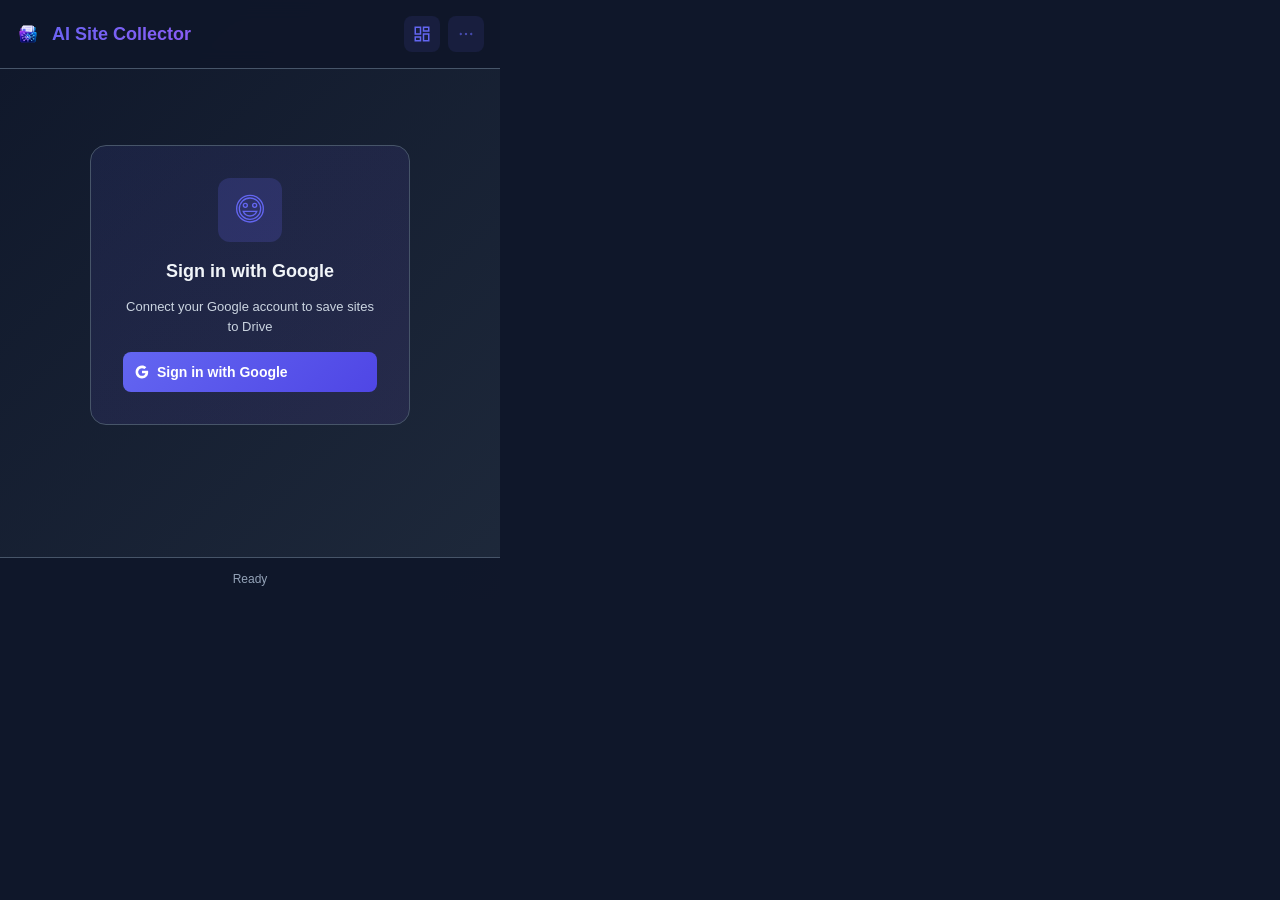
==== commit 530af8e6: "style: replace obsolete inline SVG logos with premium transparent PNG folder assets and add favicons" ====
--- a/popup/index.html
+++ b/popup/index.html
@@ -4,6 +4,7 @@
     <meta charset="UTF-8">
     <meta name="viewport" content="width=device-width, initial-scale=1.0">
     <title>AI Site Collector</title>
+    <link rel="icon" type="image/png" href="../icons/icon-16.png">
     <link rel="stylesheet" href="styles.css">
 </head>
 <body>
@@ -12,10 +13,7 @@
         <header class="header">
             <div class="header-content">
                 <h1 class="title">
-                    <svg class="icon-logo" viewBox="0 0 24 24" fill="none" stroke="currentColor">
-                        <path d="M12 2L2 7v10c0 5.55 3.84 10.74 9 12 5.16-1.26 9-6.45 9-12V7l-10-5z"></path>
-                        <path d="M12 12l-3-3m0 6l3-3m0 0l3 3m-3-3v6"></path>
-                    </svg>
+                    <img class="icon-logo" src="../icons/icon-48.png" alt="AI Site Collector Logo">
                     AI Site Collector
                 </h1>
                 <div class="header-actions">
@@ -64,20 +62,13 @@
                 </div>
 
                 <div class="sites-section" id="sitesSection" style="display: none;">
-                    <!-- Document Selector -->
+                    <!-- Document Selector (Auto-managed) -->
                     <div class="document-selector">
                         <div class="selector-header">
-                            <h3>Google Drive Document</h3>
-                            <button id="selectDocBtn" class="btn btn-secondary btn-sm">
-                                <svg viewBox="0 0 24 24" fill="none" stroke="currentColor">
-                                    <path d="M9 12l2 2 4-4"></path>
-                                    <circle cx="12" cy="12" r="10"></circle>
-                                </svg>
-                                Select Document
-                            </button>
+                            <h3>Active Sync Database</h3>
                         </div>
                         <div id="selectedDoc" class="selected-doc">
-                            <p id="docNameDisplay">No document selected</p>
+                            <p id="docNameDisplay">AI_Site_Collector_Database</p>
                         </div>
                     </div>
 
@@ -208,6 +199,7 @@
                         <div class="profile-avatar" id="popupProfileAvatar">G</div>
                         <div class="profile-meta">
                             <span id="popupUserEmailDisplay" class="profile-name">Not signed in</span>
+                            <span class="profile-version" id="popupVersionBadge">v3.2.0</span>
                             <div class="profile-actions">
                                 <button id="popupLogoutBtn" class="logout-link">Sign Out</button>
                                 <button id="popupSyncBtn" class="sync-icon-btn" title="Sync Collection to Drive">
@@ -225,23 +217,7 @@
         </div>
     </div>
 
-    <!-- Document Selector Modal -->
-    <div id="docSelectorModal" class="modal">
-        <div class="modal-content">
-            <div class="modal-header">
-                <h2>Select Google Drive Document</h2>
-                <button class="close-btn">&times;</button>
-            </div>
-            <div class="modal-body">
-                <div class="doc-search">
-                    <input type="text" id="docSearch" placeholder="Search documents..." class="search-input">
-                </div>
-                <div id="docList" class="doc-list">
-                    <p class="loading">Loading documents...</p>
-                </div>
-            </div>
-        </div>
-    </div>
+
 
     <script src="popup.js"></script>
 </body>
--- a/popup/styles.css
+++ b/popup/styles.css
@@ -1103,6 +1103,28 @@
     display: block;
 }
 
+.profile-version {
+    display: inline-flex;
+    align-items: center;
+    gap: 3px;
+    font-size: 10px;
+    font-weight: 600;
+    color: var(--primary-light);
+    background: rgba(99, 102, 241, 0.12);
+    border: 1px solid rgba(99, 102, 241, 0.25);
+    border-radius: 20px;
+    padding: 1px 7px;
+    letter-spacing: 0.3px;
+    width: fit-content;
+    margin-top: 1px;
+}
+
+body.light-theme .profile-version {
+    color: var(--primary);
+    background: rgba(99, 102, 241, 0.08);
+    border-color: rgba(99, 102, 241, 0.2);
+}
+
 .logout-link {
     background: none;
     border: none;
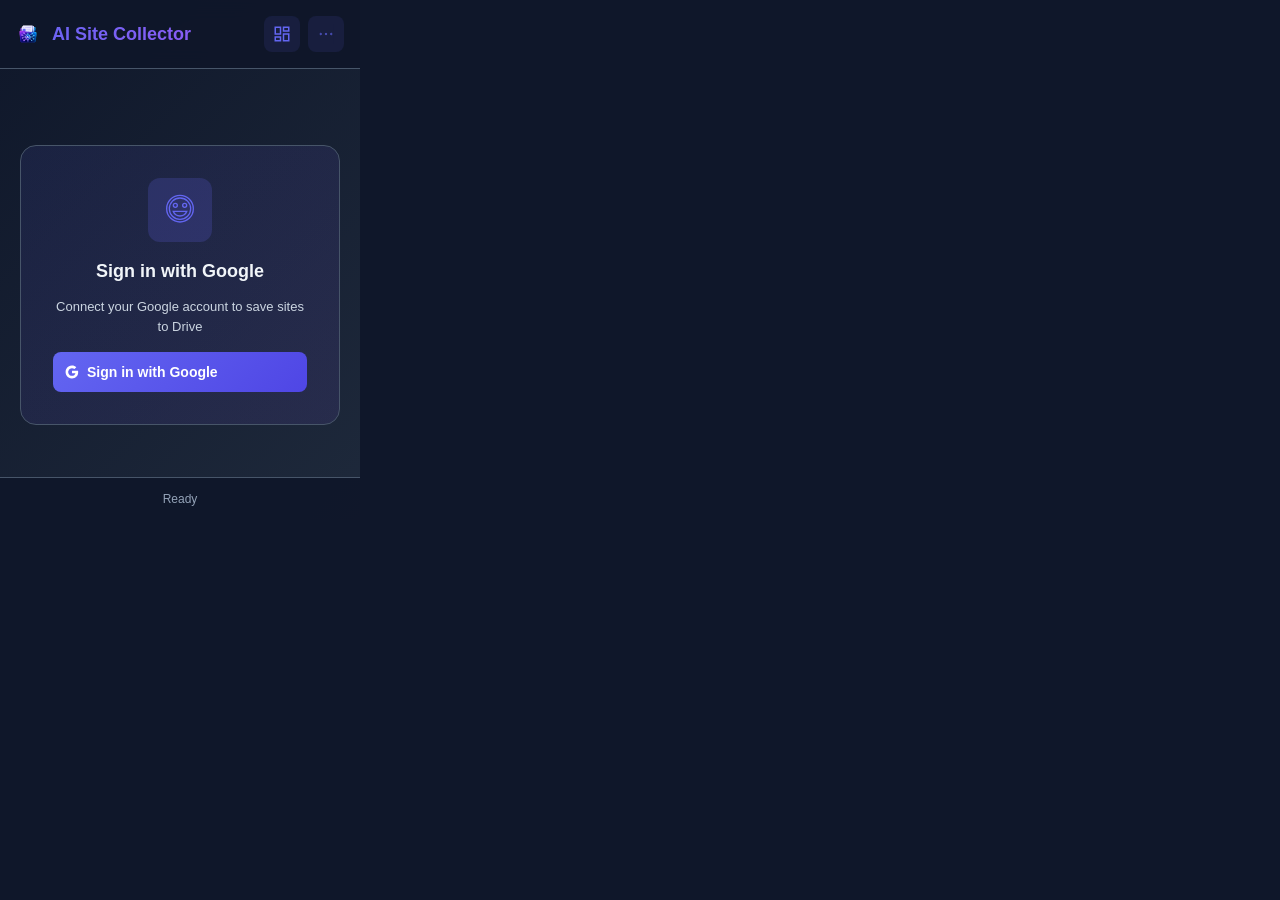
==== commit 724124f3: "Optimize Google Docs sync database layout, adjust popup viewport size and rounded card corners, omit" ====
--- a/popup/index.html
+++ b/popup/index.html
@@ -202,13 +202,16 @@
                             <span class="profile-version" id="popupVersionBadge">v3.2.0</span>
                             <div class="profile-actions">
                                 <button id="popupLogoutBtn" class="logout-link">Sign Out</button>
-                                <button id="popupSyncBtn" class="sync-icon-btn" title="Sync Collection to Drive">
-                                    <svg class="sync-cycle-icon" viewBox="0 0 24 24" fill="none" stroke="currentColor" stroke-width="2.5" stroke-linecap="round" stroke-linejoin="round">
-                                        <path d="M23 4v6h-6"></path>
-                                        <path d="M1 20v-6h6"></path>
-                                        <path d="M3.51 9a9 9 0 0 1 14.85-3.36L23 10M1 14l4.64 4.36A9 9 0 0 0 20.49 15"></path>
-                                    </svg>
-                                </button>
+                                <div class="sidebar-sync-container">
+                                    <button id="popupSyncBtn" class="sync-icon-btn" title="Sync Collection to Drive">
+                                        <svg class="sync-cycle-icon" viewBox="0 0 24 24" fill="none" stroke="currentColor" stroke-width="2.5" stroke-linecap="round" stroke-linejoin="round">
+                                            <path d="M23 4v6h-6"></path>
+                                            <path d="M1 20v-6h6"></path>
+                                            <path d="M3.51 9a9 9 0 0 1 14.85-3.36L23 10M1 14l4.64 4.36A9 9 0 0 0 20.49 15"></path>
+                                        </svg>
+                                    </button>
+                                    <span id="popupSyncBadge" class="sync-badge" style="display: none;"></span>
+                                </div>
                             </div>
                         </div>
                     </div>
--- a/popup/styles.css
+++ b/popup/styles.css
@@ -56,13 +56,13 @@
 
 html {
     font-size: 14px;
-    width: 500px;
-    height: 600px;
+    width: 360px;
+    height: 520px;
 }
 
 body {
-    width: 500px;
-    height: 600px;
+    width: 360px;
+    height: 520px;
     background: var(--bg-primary);
     color: var(--text-primary);
     font-family: -apple-system, BlinkMacSystemFont, 'Segoe UI', 'Roboto', 'Oxygen', 'Ubuntu', 'Cantarell', sans-serif;
@@ -378,7 +378,7 @@
     display: flex;
     flex-direction: column;
     gap: var(--spacing-md);
-    max-height: 300px;
+    max-height: 280px;
     overflow-y: auto;
 }
 
@@ -386,7 +386,8 @@
     padding: var(--spacing-md);
     background: rgba(99, 102, 241, 0.05);
     border: 1px solid var(--border-color);
-    border-radius: var(--radius-lg);
+    border-radius: 12px;
+    overflow: hidden;
     transition: all var(--transition-fast);
     cursor: pointer;
 }
@@ -538,6 +539,13 @@
     background: rgba(99, 102, 241, 0.1);
     border: 1px solid var(--primary);
     border-radius: var(--radius-md);
+    
+    /* Layout safety constraints to prevent layout distortion on smaller screen widths */
+    display: flex;
+    align-items: center;
+    white-space: nowrap;
+    overflow: hidden;
+    text-overflow: ellipsis;
 }
 
 .selected-doc p {
@@ -1173,6 +1181,76 @@
     background: rgba(99, 102, 241, 0.1);
 }
 
+.sync-icon-btn.synced {
+    color: #22c55e; /* Green color for up to date sync cycle */
+}
+
+.sync-icon-btn.synced .sync-cycle-icon {
+    color: #22c55e;
+}
+
+.sync-icon-btn.synced:hover {
+    color: #16a34a;
+    background: rgba(34, 197, 94, 0.1);
+}
+
+.sync-icon-btn.synced:hover .sync-cycle-icon {
+    color: #16a34a;
+}
+
+.sync-icon-btn.unsynced {
+    color: #f97316; /* Orange color when unsynced sites exist */
+}
+
+.sync-icon-btn.unsynced .sync-cycle-icon {
+    color: #f97316;
+}
+
+.sync-icon-btn.unsynced:hover {
+    color: #ea580c;
+    background: rgba(249, 115, 22, 0.1);
+}
+
+.sync-icon-btn.unsynced:hover .sync-cycle-icon {
+    color: #ea580c;
+}
+
+/* Sidebar Sync Badge & Tick */
+.sidebar-sync-container {
+    position: relative;
+    display: inline-flex;
+    align-items: center;
+}
+
+.sync-badge {
+    position: absolute;
+    top: -6px;
+    right: -6px;
+    min-width: 15px;
+    height: 15px;
+    border-radius: 50%;
+    font-size: 9px;
+    font-weight: 700;
+    display: flex;
+    align-items: center;
+    justify-content: center;
+    color: #ffffff;
+    pointer-events: none;
+    box-shadow: 0 1px 3px rgba(0, 0, 0, 0.3);
+    transition: all 0.2s ease;
+}
+
+.sync-badge.unsynced {
+    background: #f97316; /* Vibrant orange for unsynced count */
+    border: 1px solid var(--border-color);
+}
+
+.sync-badge.synced {
+    background: #22c55e; /* Vibrant green check */
+    border: 1px solid var(--border-color);
+    font-size: 10px;
+}
+
 .sync-cycle-icon {
     width: 14px;
     height: 14px;
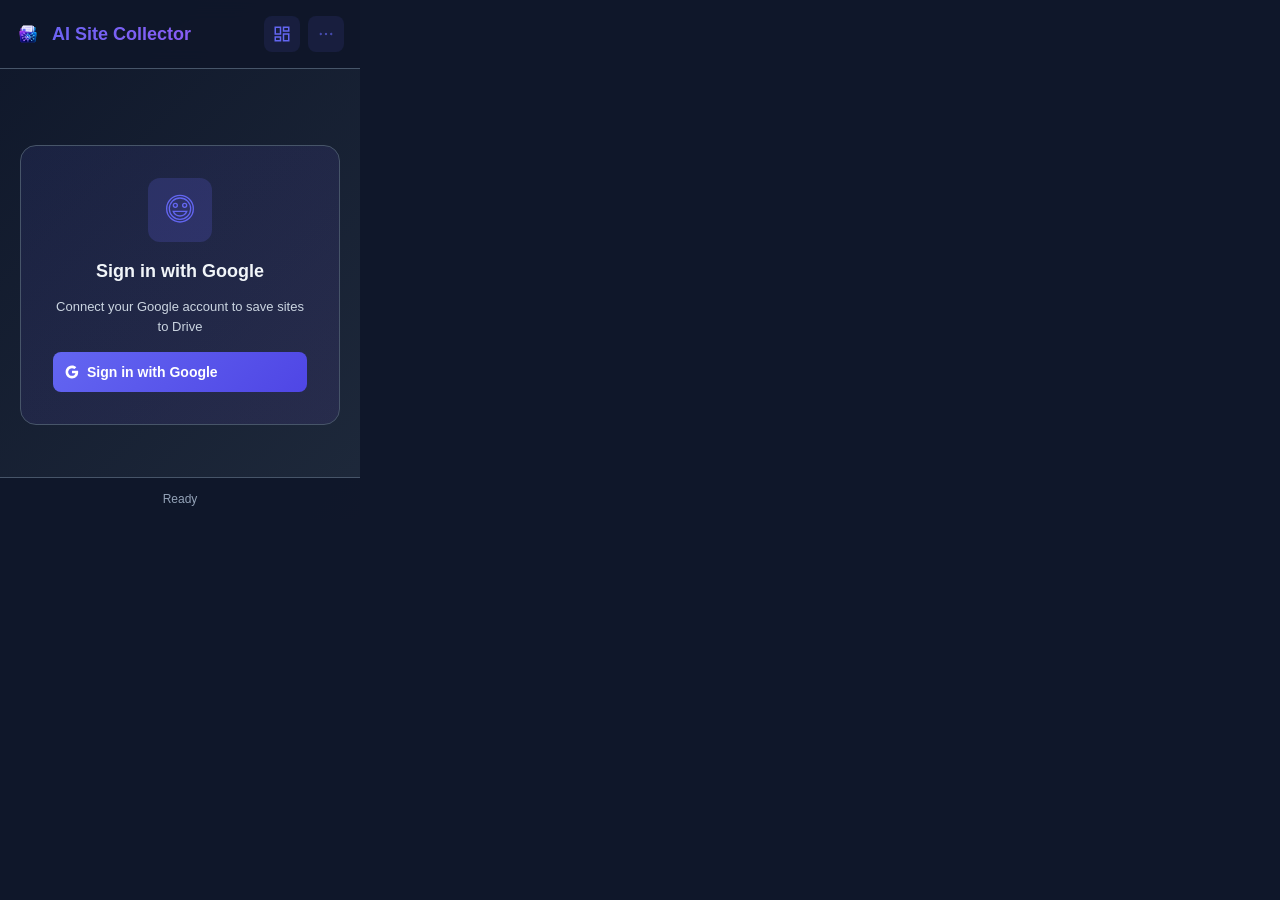
==== commit eb3dd457: "Implement Suffix-Based Field Locking, Sentence-Based Description Merging, and Git Reload Panel" ====
--- a/popup/index.html
+++ b/popup/index.html
@@ -75,6 +75,7 @@
                     <div class="sites-header">
                         <h2>Collected Sites</h2>
                         <div class="header-actions">
+                            <button id="acceptAllBtn" class="btn btn-warning btn-sm" style="display: none; margin-right: 4px;">✓ Accept All</button>
                             <button id="syncBtn" class="btn btn-secondary btn-sm">
                                 <svg viewBox="0 0 24 24" fill="none" stroke="currentColor">
                                     <path d="M23 4v6h-6M1 20v-6h6"></path>
@@ -199,7 +200,7 @@
                         <div class="profile-avatar" id="popupProfileAvatar">G</div>
                         <div class="profile-meta">
                             <span id="popupUserEmailDisplay" class="profile-name">Not signed in</span>
-                            <span class="profile-version" id="popupVersionBadge">v3.2.0</span>
+                            <span class="profile-version" id="popupVersionBadge">v3.4.9</span>
                             <div class="profile-actions">
                                 <button id="popupLogoutBtn" class="logout-link">Sign Out</button>
                                 <div class="sidebar-sync-container">
@@ -216,6 +217,29 @@
                         </div>
                     </div>
                 </div>
+
+                <hr class="settings-divider">
+
+                <div class="developer-settings" style="margin-top: var(--spacing-md);">
+                    <h3>Git Project & Update Settings</h3>
+                    <div style="display: flex; flex-direction: column; gap: 8px; margin-top: var(--spacing-sm); font-size: 12px;">
+                        <div style="display: flex; justify-content: space-between;">
+                            <span style="color: var(--text-secondary);">Local Version:</span>
+                            <span id="popupLocalVersion" style="font-family: monospace; font-weight: bold; color: var(--text-primary);">v3.4.9</span>
+                        </div>
+                        <div style="display: flex; justify-content: space-between;">
+                            <span style="color: var(--text-secondary);">Git Version:</span>
+                            <span id="popupGitVersion" style="font-family: monospace; font-weight: bold; color: var(--warning);">Checking...</span>
+                        </div>
+                        <div id="popupGitUpdateAlert" style="display: none; background: rgba(245, 158, 11, 0.1); border: 1px solid var(--warning); border-radius: var(--radius-md); padding: 8px; font-size: 11px; margin-top: 4px; color: var(--text-primary);">
+                            <strong>Update Available!</strong> Run <code>git pull</code> in terminal, then click reload.
+                        </div>
+                        <div style="display: flex; gap: 8px; margin-top: 8px;">
+                            <button id="popupCheckUpdateBtn" class="btn btn-secondary btn-sm" style="flex: 1; justify-content: center; height: 32px;">Check</button>
+                            <button id="popupReloadBtn" class="btn btn-primary btn-sm" style="flex: 1; justify-content: center; background: #22c55e; border-color: #22c55e; color: white !important; height: 32px;">Reload</button>
+                        </div>
+                    </div>
+                </div>
             </div>
         </div>
     </div>
--- a/popup/styles.css
+++ b/popup/styles.css
@@ -383,6 +383,7 @@
 }
 
 .site-item {
+    flex-shrink: 0;
     padding: var(--spacing-md);
     background: rgba(99, 102, 241, 0.05);
     border: 1px solid var(--border-color);
@@ -1267,4 +1268,209 @@
     to { transform: rotate(360deg); }
 }
 
-
+/* Proposed Update Panel styling */
+.pending-update-box {
+    margin-top: var(--spacing-sm);
+    padding: var(--spacing-sm);
+    background: rgba(245, 158, 11, 0.08); /* Subtle orange/amber glow for pending review */
+    border: 1px dashed var(--warning);
+    border-radius: var(--radius-lg);
+    display: flex;
+    flex-direction: column;
+    gap: var(--spacing-xs);
+    animation: pulseBorder 2s infinite alternate;
+}
+
+@keyframes pulseBorder {
+    0% { border-color: rgba(245, 158, 11, 0.4); }
+    100% { border-color: rgba(245, 158, 11, 0.9); }
+}
+
+.pending-update-header {
+    display: flex;
+    align-items: center;
+    justify-content: space-between;
+    margin-bottom: var(--spacing-xs);
+}
+
+.pending-update-badge {
+    font-size: 11px;
+    font-weight: 700;
+    color: var(--warning);
+    text-transform: uppercase;
+    letter-spacing: 0.5px;
+}
+
+.pending-update-diff {
+    display: flex;
+    flex-direction: column;
+    gap: 6px;
+    font-size: 12px;
+}
+
+.diff-item {
+    position: relative;
+    display: flex;
+    flex-direction: column;
+    gap: 2px;
+    padding-bottom: 4px;
+    border-bottom: 1px solid rgba(255, 255, 255, 0.04);
+    padding-right: 64px; /* Space for accept/reject field buttons */
+}
+
+.diff-item:last-child {
+    border-bottom: none;
+}
+
+.diff-label {
+    font-weight: 600;
+    color: var(--text-tertiary);
+    font-size: 11px;
+}
+
+.diff-values {
+    display: flex;
+    flex-direction: column;
+    gap: 2px;
+    padding-left: 6px;
+    border-left: 2px solid rgba(245, 158, 11, 0.3);
+}
+
+.diff-removed {
+    color: #f87171; /* red-400 */
+    text-decoration: line-through;
+    word-break: break-word;
+}
+
+.diff-added {
+    color: #4ade80; /* green-400 */
+    word-break: break-word;
+}
+
+.pending-update-actions {
+    display: flex;
+    justify-content: flex-end;
+    gap: var(--spacing-sm);
+    margin-top: var(--spacing-sm);
+}
+
+.update-action-btn {
+    padding: 6px 12px;
+    font-size: 11px;
+    font-weight: 600;
+    border-radius: var(--radius-md);
+    cursor: pointer;
+    transition: all var(--transition-fast);
+    display: flex;
+    align-items: center;
+    gap: 4px;
+    border: none;
+}
+
+.reject-update-btn {
+    background: rgba(239, 68, 68, 0.15);
+    color: #ef4444;
+    border: 1px solid rgba(239, 68, 68, 0.3);
+}
+
+.reject-update-btn:hover {
+    background: #ef4444;
+    color: white;
+    border-color: #ef4444;
+}
+
+.accept-update-btn {
+    background: rgba(16, 185, 129, 0.15);
+    color: #10b981;
+    border: 1px solid rgba(16, 185, 129, 0.3);
+}
+
+.accept-update-btn:hover {
+    background: #10b981;
+    color: white;
+    border-color: #10b981;
+}
+
+.btn-warning {
+    background: rgba(245, 158, 11, 0.1);
+    color: var(--warning);
+    border: 1px solid var(--warning);
+}
+
+.btn-warning:hover {
+    background: rgba(245, 158, 11, 0.25);
+    box-shadow: 0 4px 12px rgba(245, 158, 11, 0.2);
+}
+
+/* Field Update Actions */
+.field-update-actions {
+    position: absolute;
+    right: 0;
+    top: 50%;
+    transform: translateY(-50%);
+    display: flex;
+    gap: 6px;
+}
+
+.field-action-btn {
+    border: none;
+    border-radius: 4px;
+    width: 22px;
+    height: 22px;
+    display: inline-flex;
+    align-items: center;
+    justify-content: center;
+    cursor: pointer;
+    font-size: 11px;
+    font-weight: bold;
+    transition: all 0.2s ease;
+}
+
+.accept-field-btn {
+    background-color: rgba(34, 197, 94, 0.15);
+    color: #22c55e;
+}
+
+.accept-field-btn:hover {
+    background-color: #22c55e;
+    color: white;
+}
+
+.reject-field-btn {
+    background-color: rgba(239, 68, 68, 0.15);
+    color: #ef4444;
+}
+
+.reject-field-btn:hover {
+    background-color: #ef4444;
+    color: white;
+}
+
+/* Micro animations for field stars */
+.field-star {
+    transition: transform 0.2s ease, color 0.2s ease, opacity 0.2s ease;
+    opacity: 0.15;
+    cursor: pointer;
+}
+
+.field-star:hover {
+    transform: scale(1.25);
+    opacity: 1;
+}
+
+.field-star.locked,
+.field-star.overridden {
+    opacity: 1;
+}
+
+.field-star.starred {
+    animation: starPulse 0.3s ease-out;
+}
+
+@keyframes starPulse {
+    0% { transform: scale(1); }
+    50% { transform: scale(1.4); }
+    100% { transform: scale(1); }
+}
+
+
